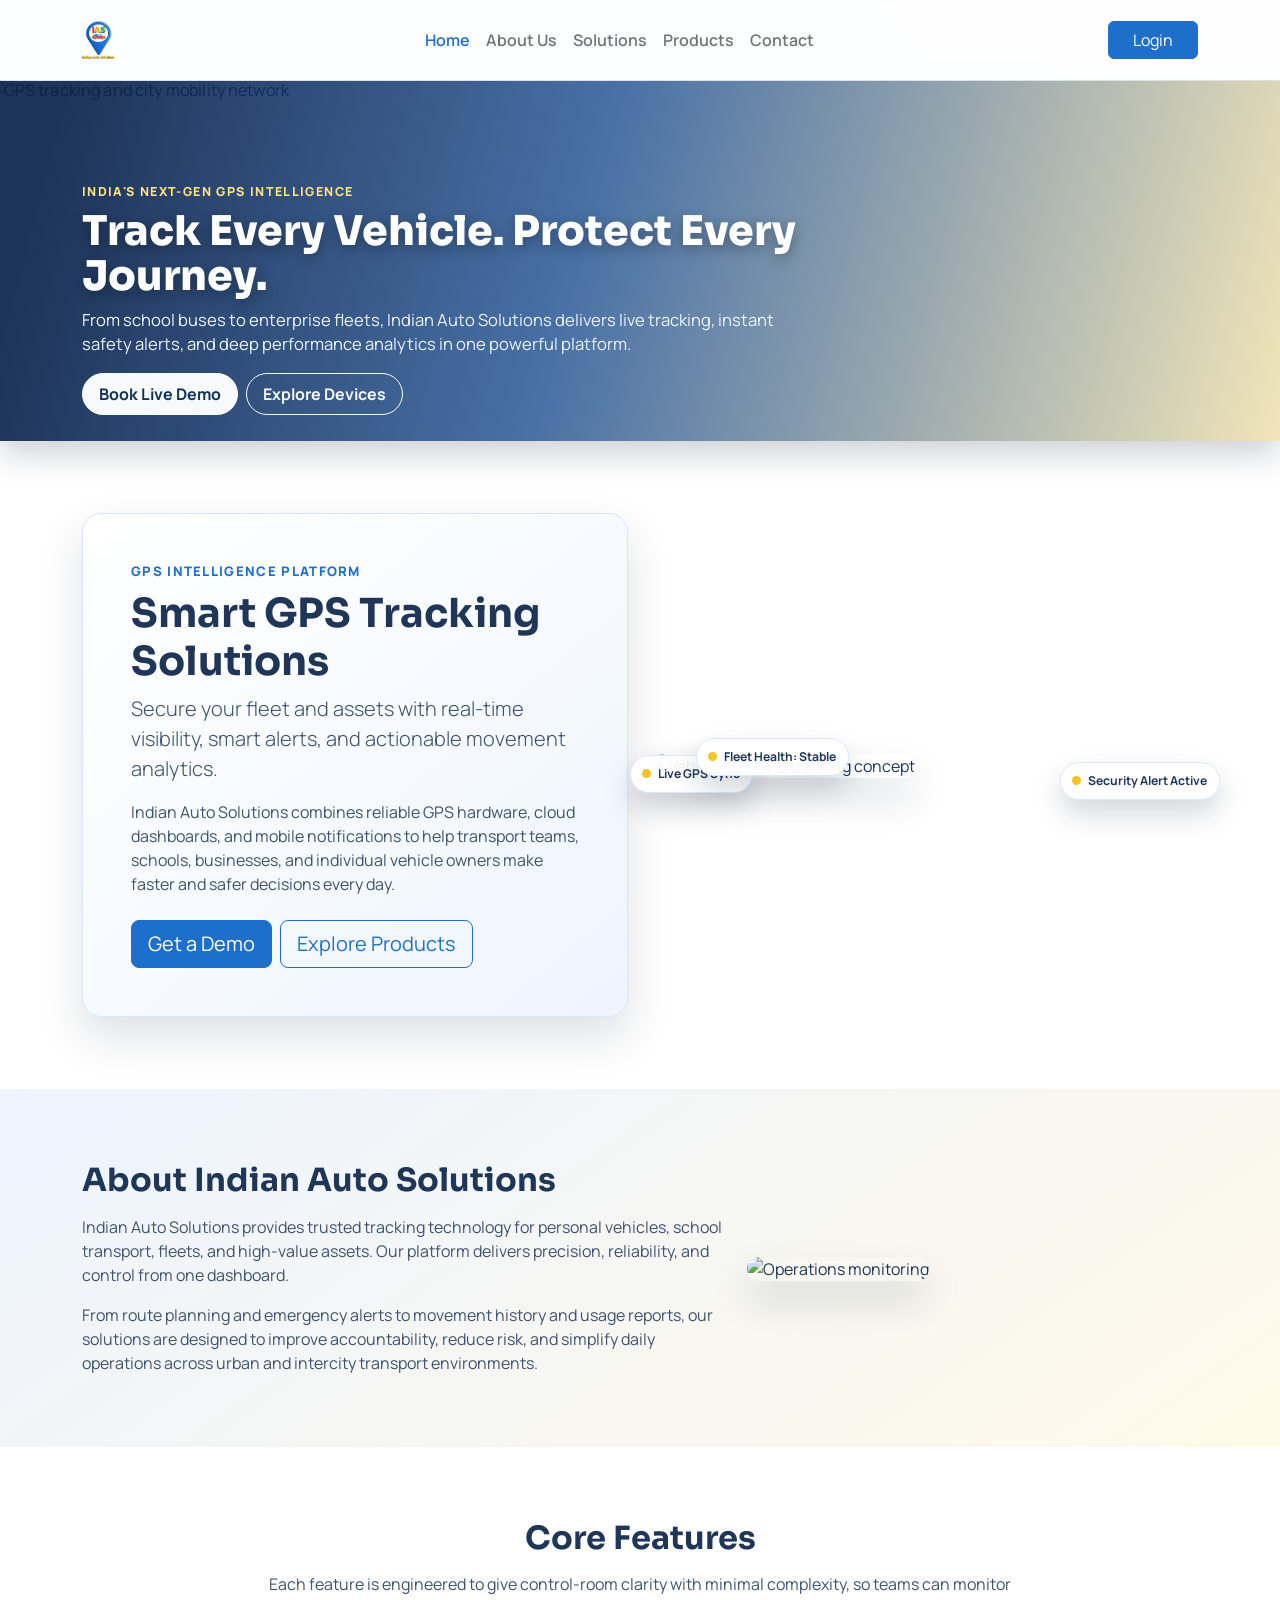
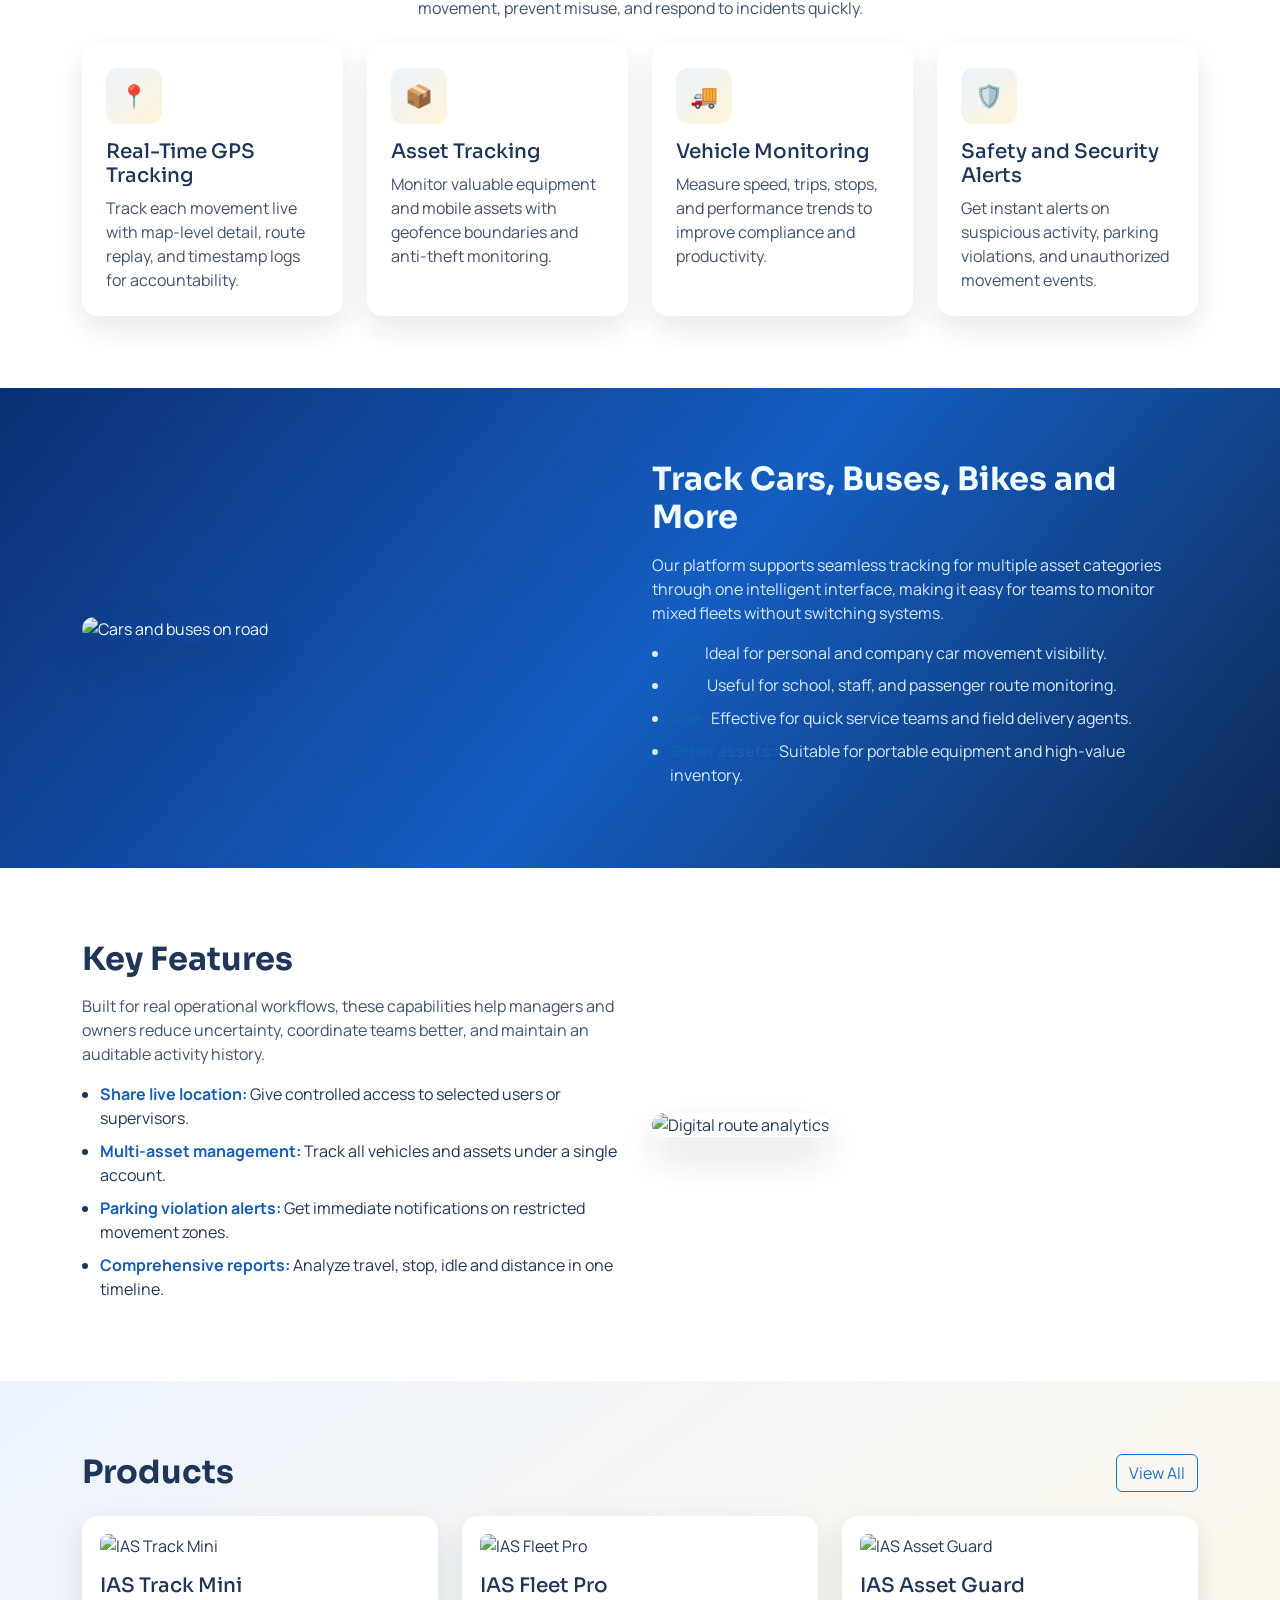
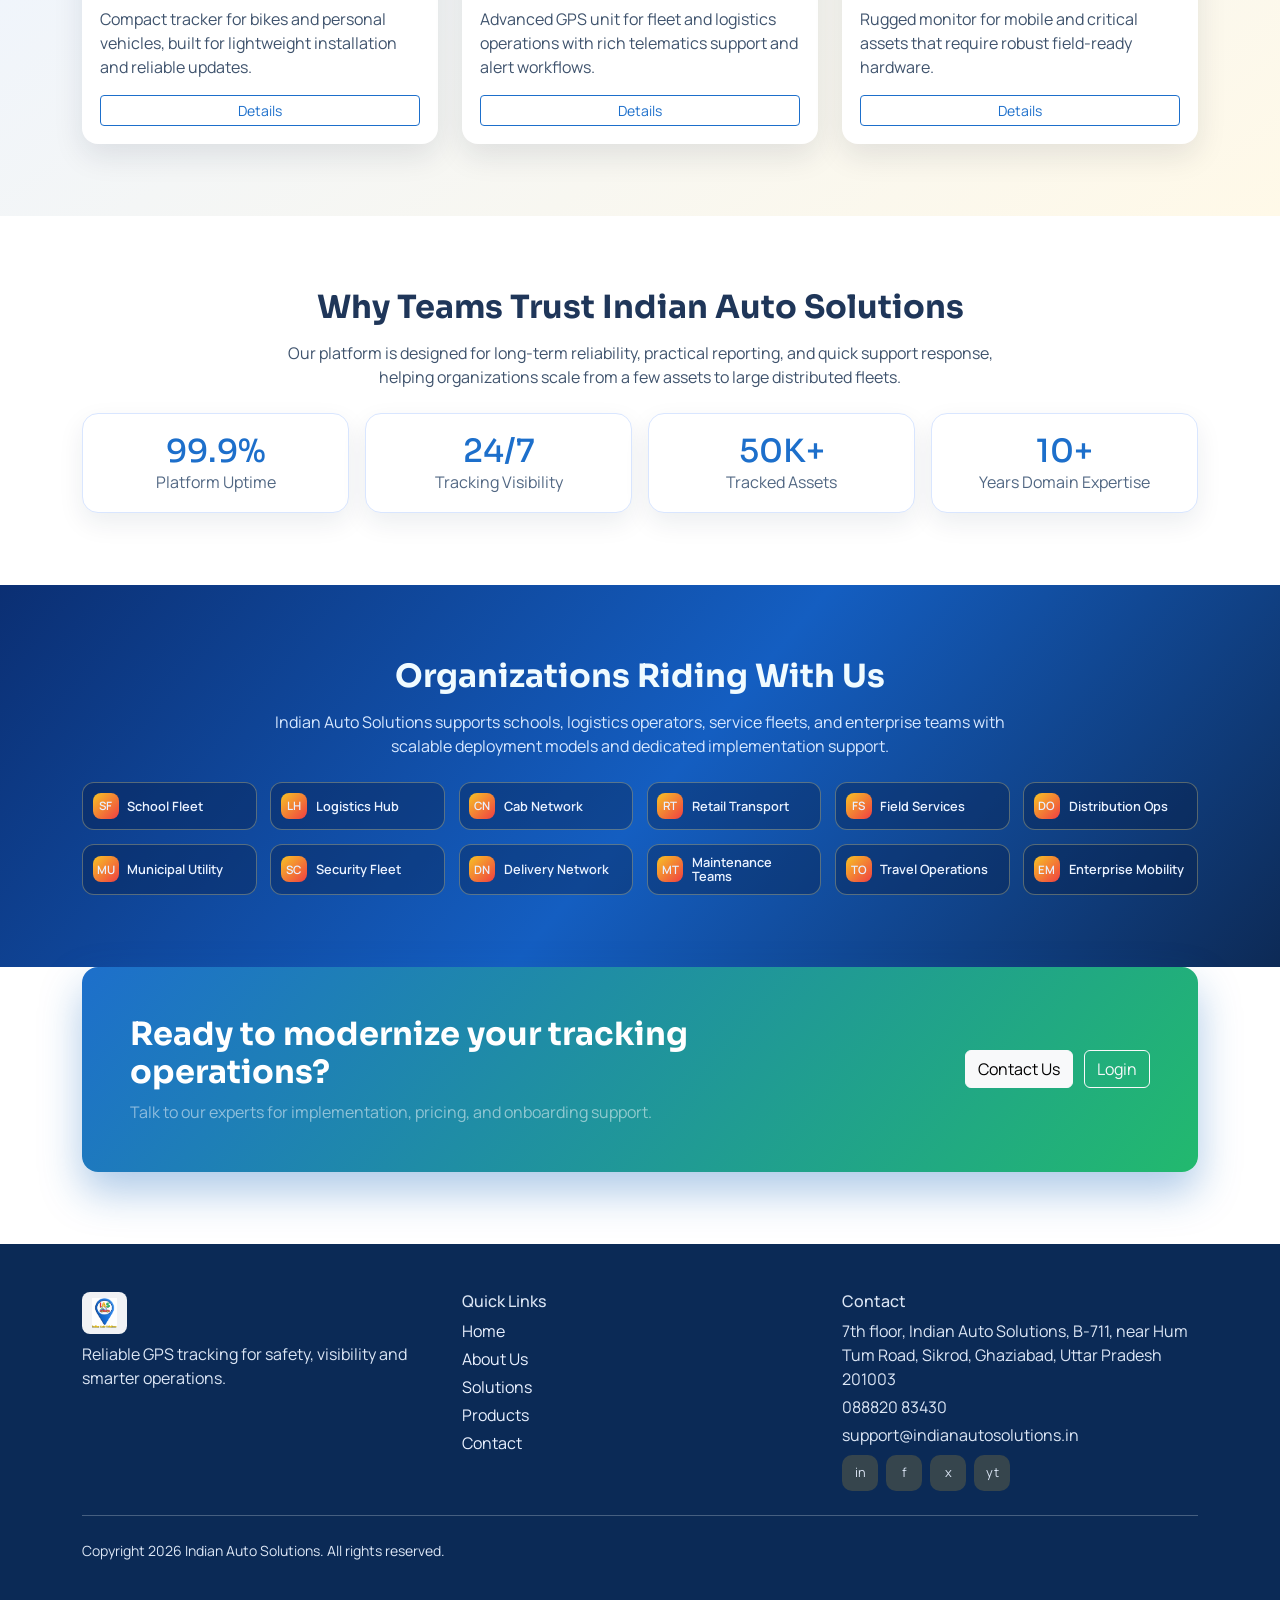
==== index.html @ 1927ebca "Add files via upload" ====
<!DOCTYPE html>
<html lang="en">
  <head>
    <meta charset="UTF-8" />
    <meta name="viewport" content="width=device-width, initial-scale=1" />
    <title>Indian Auto Solutions | Smart GPS Tracking</title>
    <link rel="preconnect" href="https://fonts.googleapis.com" />
    <link rel="preconnect" href="https://fonts.gstatic.com" crossorigin />
    <link href="https://fonts.googleapis.com/css2?family=Manrope:wght@400;500;700;800&family=Sora:wght@500;700&display=swap" rel="stylesheet" />
    <link rel="stylesheet" href="assets/css/bootstrap.min.css" />
    <link rel="stylesheet" href="assets/css/style.css" />
  </head>
  <body>
    <nav class="navbar navbar-expand-lg sticky-top site-nav border-bottom">
      <div class="container py-2">
        <a class="navbar-brand fw-bold" href="index.html" aria-label="Indian Auto Solutions Home">
          <img class="brand-logo" src="assets/images/iaslog.png" alt="Indian Auto Solutions" />
        </a>
        <span class="mobile-brand-title d-lg-none">Indian Auto Solutions</span>
        <button class="navbar-toggler" type="button" data-bs-toggle="collapse" data-bs-target="#mainNav" aria-controls="mainNav" aria-expanded="false" aria-label="Toggle navigation">
          <span class="navbar-toggler-icon"></span>
        </button>
        <div class="collapse navbar-collapse" id="mainNav">
          <ul class="navbar-nav mx-auto mb-2 mb-lg-0">
            <li class="nav-item"><a class="nav-link active" href="index.html">Home</a></li>
            <li class="nav-item"><a class="nav-link" href="about.html">About Us</a></li>
            <li class="nav-item"><a class="nav-link" href="solutions.html">Solutions</a></li>
            <li class="nav-item"><a class="nav-link" href="products.html">Products</a></li>
            <li class="nav-item"><a class="nav-link" href="contact.html">Contact</a></li>
          </ul>
          <a class="btn btn-primary px-4" href="https://indianautosolutions.com/jsp/ias_login.jsp" target="_blank" rel="noopener noreferrer">Login</a>
        </div>
      </div>
    </nav>

    <section class="top-banner">
      <div class="banner-image-wrap">
        <img src="https://images.unsplash.com/photo-1473448912268-2022ce9509d8?auto=format&fit=crop&w=2000&q=80" alt="GPS tracking and city mobility network" class="banner-image" />
        <div class="banner-overlay d-flex flex-column justify-content-end">
          <div class="container">
            <div class="banner-content">
              <p class="mb-2 banner-kicker">India's Next-Gen GPS Intelligence</p>
              <h2 class="banner-title mb-2">Track Every Vehicle. Protect Every Journey.</h2>
              <p class="mb-3 banner-text">From school buses to enterprise fleets, Indian Auto Solutions delivers live tracking, instant safety alerts, and deep performance analytics in one powerful platform.</p>
              <div class="d-flex flex-wrap gap-2">
                <a class="btn btn-light banner-btn" href="contact.html">Book Live Demo</a>
                <a class="btn btn-outline-light banner-btn-outline" href="products.html">Explore Devices</a>
              </div>
            </div>
          </div>
        </div>
      </div>
    </section>

    <main>
      <section class="section-space section-light">
        <div class="container">
          <div class="row g-4 align-items-center">
            <div class="col-lg-6">
              <div class="hero-card p-4 p-lg-5">
                <p class="kicker mb-2">GPS Intelligence Platform</p>
                <h1 class="display-6 fw-bold">Smart GPS Tracking Solutions</h1>
                <p class="lead mb-3">Secure your fleet and assets with real-time visibility, smart alerts, and actionable movement analytics.</p>
                <p class="mb-4">Indian Auto Solutions combines reliable GPS hardware, cloud dashboards, and mobile notifications to help transport teams, schools, businesses, and individual vehicle owners make faster and safer decisions every day.</p>
                <div class="d-flex flex-wrap gap-2">
                  <a class="btn btn-primary btn-lg" href="contact.html">Get a Demo</a>
                  <a class="btn btn-outline-primary btn-lg" href="products.html">Explore Products</a>
                </div>
              </div>
            </div>
            <div class="col-lg-6">
              <div class="hero-visual">
                <img class="img-fluid rounded-4 hero-image" src="https://images.unsplash.com/photo-1503376780353-7e6692767b70?auto=format&fit=crop&w=1400&q=80" alt="Vehicle and GPS tracking concept" />
                <div class="floating-chip chip-a"><span class="chip-dot"></span>Live GPS Sync</div>
                <div class="floating-chip chip-b"><span class="chip-dot"></span>Security Alert Active</div>
                <div class="floating-chip chip-c"><span class="chip-dot"></span>Fleet Health: Stable</div>
              </div>
            </div>
          </div>
        </div>
      </section>

      <section class="section-space section-muted">
        <div class="container">
          <div class="row g-4 align-items-center">
            <div class="col-lg-7">
              <h2 class="fw-bold mb-3">About Indian Auto Solutions</h2>
              <p>Indian Auto Solutions provides trusted tracking technology for personal vehicles, school transport, fleets, and high-value assets. Our platform delivers precision, reliability, and control from one dashboard.</p>
              <p class="mb-0">From route planning and emergency alerts to movement history and usage reports, our solutions are designed to improve accountability, reduce risk, and simplify daily operations across urban and intercity transport environments.</p>
            </div>
            <div class="col-lg-5">
              <img class="img-fluid rounded-4 shadow-soft" src="https://images.unsplash.com/photo-1469474968028-56623f02e42e?auto=format&fit=crop&w=1200&q=80" alt="Operations monitoring" />
            </div>
          </div>
        </div>
      </section>

      <section class="section-space section-light">
        <div class="container">
          <h2 class="section-title text-center">Core Features</h2>
          <p class="section-subtitle mb-4">Each feature is engineered to give control-room clarity with minimal complexity, so teams can monitor movement, prevent misuse, and respond to incidents quickly.</p>
          <div class="row g-4">
            <div class="col-md-6 col-xl-3">
              <article class="card modern-card h-100 p-4">
                <div class="icon-chip mb-3">📍</div>
                <h5>Real-Time GPS Tracking</h5>
                <p class="mb-0">Track each movement live with map-level detail, route replay, and timestamp logs for accountability.</p>
              </article>
            </div>
            <div class="col-md-6 col-xl-3">
              <article class="card modern-card h-100 p-4">
                <div class="icon-chip mb-3">📦</div>
                <h5>Asset Tracking</h5>
                <p class="mb-0">Monitor valuable equipment and mobile assets with geofence boundaries and anti-theft monitoring.</p>
              </article>
            </div>
            <div class="col-md-6 col-xl-3">
              <article class="card modern-card h-100 p-4">
                <div class="icon-chip mb-3">🚚</div>
                <h5>Vehicle Monitoring</h5>
                <p class="mb-0">Measure speed, trips, stops, and performance trends to improve compliance and productivity.</p>
              </article>
            </div>
            <div class="col-md-6 col-xl-3">
              <article class="card modern-card h-100 p-4">
                <div class="icon-chip mb-3">🛡️</div>
                <h5>Safety and Security Alerts</h5>
                <p class="mb-0">Get instant alerts on suspicious activity, parking violations, and unauthorized movement events.</p>
              </article>
            </div>
          </div>
        </div>
      </section>

      <section class="section-space section-dark">
        <div class="container">
          <div class="row g-4 align-items-center">
            <div class="col-lg-6">
              <img class="img-fluid rounded-4 shadow-soft" src="https://images.unsplash.com/photo-1493238792000-8113da705763?auto=format&fit=crop&w=1200&q=80" alt="Cars and buses on road" />
            </div>
            <div class="col-lg-6">
              <h2 class="fw-bold mb-3">Track Cars, Buses, Bikes and More</h2>
              <p>Our platform supports seamless tracking for multiple asset categories through one intelligent interface, making it easy for teams to monitor mixed fleets without switching systems.</p>
              <ul class="feature-list mb-0">
                <li><strong>Car:</strong> Ideal for personal and company car movement visibility.</li>
                <li><strong>Bus:</strong> Useful for school, staff, and passenger route monitoring.</li>
                <li><strong>Bike:</strong> Effective for quick service teams and field delivery agents.</li>
                <li><strong>Other assets:</strong> Suitable for portable equipment and high-value inventory.</li>
              </ul>
            </div>
          </div>
        </div>
      </section>

      <section class="section-space section-light">
        <div class="container">
          <div class="row g-4 align-items-center">
            <div class="col-lg-6 order-2 order-lg-1">
              <h2 class="fw-bold mb-3">Key Features</h2>
              <p>Built for real operational workflows, these capabilities help managers and owners reduce uncertainty, coordinate teams better, and maintain an auditable activity history.</p>
              <ul class="feature-list mb-0">
                <li><strong>Share live location:</strong> Give controlled access to selected users or supervisors.</li>
                <li><strong>Multi-asset management:</strong> Track all vehicles and assets under a single account.</li>
                <li><strong>Parking violation alerts:</strong> Get immediate notifications on restricted movement zones.</li>
                <li><strong>Comprehensive reports:</strong> Analyze travel, stop, idle and distance in one timeline.</li>
              </ul>
            </div>
            <div class="col-lg-6 order-1 order-lg-2">
              <img class="img-fluid rounded-4 shadow-soft" src="https://images.unsplash.com/photo-1556155092-490a1ba16284?auto=format&fit=crop&w=1200&q=80" alt="Digital route analytics" />
            </div>
          </div>
        </div>
      </section>

      <section class="section-space section-muted">
        <div class="container">
          <div class="d-flex justify-content-between align-items-center mb-4 flex-wrap gap-2">
            <h2 class="fw-bold mb-0">Products</h2>
            <a class="btn btn-outline-primary" href="products.html">View All</a>
          </div>
          <div class="row g-4">
            <div class="col-md-6 col-lg-4">
              <article class="card modern-card product-preview-card h-100 p-3">
                <img class="img-fluid rounded-3 mb-3" src="https://images.unsplash.com/photo-1518773553398-650c184e0bb3?auto=format&fit=crop&w=1000&q=80" alt="IAS Track Mini" />
                <h5>IAS Track Mini</h5>
                <p class="mb-3">Compact tracker for bikes and personal vehicles, built for lightweight installation and reliable updates.</p>
                <a class="btn btn-sm btn-outline-primary" href="products.html">Details</a>
              </article>
            </div>
            <div class="col-md-6 col-lg-4">
              <article class="card modern-card product-preview-card h-100 p-3">
                <img class="img-fluid rounded-3 mb-3" src="https://images.unsplash.com/photo-1550009158-9ebf69173e03?auto=format&fit=crop&w=1000&q=80" alt="IAS Fleet Pro" />
                <h5>IAS Fleet Pro</h5>
                <p class="mb-3">Advanced GPS unit for fleet and logistics operations with rich telematics support and alert workflows.</p>
                <a class="btn btn-sm btn-outline-primary" href="products.html">Details</a>
              </article>
            </div>
            <div class="col-md-6 col-lg-4">
              <article class="card modern-card product-preview-card h-100 p-3">
                <img class="img-fluid rounded-3 mb-3" src="https://images.unsplash.com/photo-1581092160607-ee22621dd758?auto=format&fit=crop&w=1000&q=80" alt="IAS Asset Guard" />
                <h5>IAS Asset Guard</h5>
                <p class="mb-3">Rugged monitor for mobile and critical assets that require robust field-ready hardware.</p>
                <a class="btn btn-sm btn-outline-primary" href="products.html">Details</a>
              </article>
            </div>
          </div>
        </div>
      </section>

      <section class="section-space section-light">
        <div class="container">
          <h2 class="section-title text-center">Why Teams Trust Indian Auto Solutions</h2>
          <p class="section-subtitle mb-4">Our platform is designed for long-term reliability, practical reporting, and quick support response, helping organizations scale from a few assets to large distributed fleets.</p>
          <div class="row g-3">
            <div class="col-md-3 col-6"><div class="metric-box"><h3>99.9%</h3><p>Platform Uptime</p></div></div>
            <div class="col-md-3 col-6"><div class="metric-box"><h3>24/7</h3><p>Tracking Visibility</p></div></div>
            <div class="col-md-3 col-6"><div class="metric-box"><h3>50K+</h3><p>Tracked Assets</p></div></div>
            <div class="col-md-3 col-6"><div class="metric-box"><h3>10+</h3><p>Years Domain Expertise</p></div></div>
          </div>
        </div>
      </section>

      <section class="section-space section-dark">
        <div class="container">
          <h2 class="section-title text-center">Organizations Riding With Us</h2>
          <p class="section-subtitle mb-4">Indian Auto Solutions supports schools, logistics operators, service fleets, and enterprise teams with scalable deployment models and dedicated implementation support.</p>
          <div class="logo-cloud">
            <div class="logo-item"><span class="logo-mark">SF</span><span class="logo-name">School Fleet</span></div>
            <div class="logo-item"><span class="logo-mark">LH</span><span class="logo-name">Logistics Hub</span></div>
            <div class="logo-item"><span class="logo-mark">CN</span><span class="logo-name">Cab Network</span></div>
            <div class="logo-item"><span class="logo-mark">RT</span><span class="logo-name">Retail Transport</span></div>
            <div class="logo-item"><span class="logo-mark">FS</span><span class="logo-name">Field Services</span></div>
            <div class="logo-item"><span class="logo-mark">DO</span><span class="logo-name">Distribution Ops</span></div>
            <div class="logo-item"><span class="logo-mark">MU</span><span class="logo-name">Municipal Utility</span></div>
            <div class="logo-item"><span class="logo-mark">SC</span><span class="logo-name">Security Fleet</span></div>
            <div class="logo-item"><span class="logo-mark">DN</span><span class="logo-name">Delivery Network</span></div>
            <div class="logo-item"><span class="logo-mark">MT</span><span class="logo-name">Maintenance Teams</span></div>
            <div class="logo-item"><span class="logo-mark">TO</span><span class="logo-name">Travel Operations</span></div>
            <div class="logo-item"><span class="logo-mark">EM</span><span class="logo-name">Enterprise Mobility</span></div>
          </div>
        </div>
      </section>

      <section class="section-space pt-0 section-light">
        <div class="container">
          <div class="cta-wrap p-4 p-lg-5">
            <div class="row g-3 align-items-center">
              <div class="col-lg-8">
                <h2 class="fw-bold text-white mb-2">Ready to modernize your tracking operations?</h2>
                <p class="text-white-50 mb-0">Talk to our experts for implementation, pricing, and onboarding support.</p>
              </div>
              <div class="col-lg-4 text-lg-end">
                <a class="btn btn-light me-2" href="contact.html">Contact Us</a>
                <a class="btn btn-outline-light" href="https://indianautosolutions.com/jsp/ias_login.jsp" target="_blank" rel="noopener noreferrer">Login</a>
              </div>
            </div>
          </div>
        </div>
      </section>
    </main>

    <footer class="footer-dark py-5">
      <div class="container">
        <div class="row g-4">
          <div class="col-md-4">
            <div class="footer-logo-badge mb-2">
              <img class="footer-logo" src="assets/images/iaslog.png" alt="Indian Auto Solutions" />
            </div>
            <p class="mb-0">Reliable GPS tracking for safety, visibility and smarter operations.</p>
          </div>
          <div class="col-md-4">
            <h6>Quick Links</h6>
            <div class="d-flex flex-column gap-1">
              <a href="index.html">Home</a>
              <a href="about.html">About Us</a>
              <a href="solutions.html">Solutions</a>
              <a href="products.html">Products</a>
              <a href="contact.html">Contact</a>
            </div>
          </div>
          <div class="col-md-4">
            <h6>Contact</h6>
            <p class="mb-1">7th floor, Indian Auto Solutions, B-711, near Hum Tum Road, Sikrod, Ghaziabad, Uttar Pradesh 201003</p>
            <p class="mb-1">088820 83430</p>
            <p class="mb-2">support@indianautosolutions.in</p>
            <div class="d-flex gap-2 social-row">
              <span>in</span><span>f</span><span>x</span><span>yt</span>
            </div>
          </div>
        </div>
        <hr class="border-light opacity-25 my-4" />
        <p class="mb-0 small">Copyright 2026 Indian Auto Solutions. All rights reserved.</p>
      </div>
    </footer>

    <script src="assets/js/bootstrap.bundle.min.js"></script>
    <script src="assets/js/main.js"></script>
  </body>
</html>
---- assets/css/style.css ----
:root {
  --ias-primary: #1d6fcb;
  --ias-accent: #22b96e;
  --ias-dark: #0b2f73;
  --ias-body: #1f3659;
  --ias-yellow: #f7c325;
  --ias-red: #ef3e43;
  --bs-primary: #1d6fcb;
  --bs-primary-rgb: 29, 111, 203;
}

* {
  box-sizing: border-box;
}

body {
  font-family: "Manrope", "Segoe UI", sans-serif;
  color: var(--ias-body);
  background:
    radial-gradient(circle at 10% 10%, #e4f0ff 0%, transparent 38%),
    radial-gradient(circle at 90% 90%, #fff4cd 0%, transparent 43%),
    #f4f8ff;
}

p {
  color: #3f536d;
}

h1,
h2,
h3,
h4,
h5,
.navbar-brand {
  font-family: "Sora", "Segoe UI", sans-serif;
}

.brand-logo {
  height: 38px;
  width: auto;
  display: block;
}

.mobile-brand-title {
  font-family: "Sora", "Segoe UI", sans-serif;
  font-size: 1rem;
  font-weight: 700;
  color: #17457c;
  margin-left: 0.6rem;
  margin-right: auto;
  white-space: nowrap;
}

.footer-logo-badge {
  display: inline-flex;
  align-items: center;
  justify-content: center;
  padding: 0.4rem 0.6rem;
  background: rgba(255, 255, 255, 0.94);
  border-radius: 0.5rem;
}

.footer-logo {
  height: 30px;
  width: auto;
  display: block;
}

.site-nav {
  backdrop-filter: blur(10px);
  background: rgba(255, 255, 255, 0.9);
}

.site-nav .nav-link {
  font-weight: 600;
}

.site-nav .nav-link.active {
  color: var(--ias-primary) !important;
}

.btn-primary {
  background-color: var(--ias-primary);
  border-color: var(--ias-primary);
}

.btn-primary:hover,
.btn-primary:focus {
  background-color: #155eb4;
  border-color: #155eb4;
}

.btn-outline-primary {
  color: var(--ias-primary);
  border-color: var(--ias-primary);
}

.btn-outline-primary:hover,
.btn-outline-primary:focus {
  background-color: var(--ias-primary);
  border-color: var(--ias-primary);
}

.top-banner {
  padding: 0;
}

.banner-image-wrap {
  position: relative;
  overflow: hidden;
  border-radius: 0;
  min-height: 320px;
  box-shadow: 0 14px 30px rgba(15, 34, 59, 0.2);
}

.banner-image {
  width: 100%;
  height: 360px;
  object-fit: cover;
  display: block;
  transform: scale(1.02);
}

.banner-overlay {
  position: absolute;
  inset: 0;
  padding: 1.6rem 1.6rem;
  background: linear-gradient(105deg, rgba(8, 31, 71, 0.9) 5%, rgba(16, 67, 134, 0.74) 45%, rgba(247, 195, 37, 0.32) 100%);
  color: #edf3ff;
}

.banner-content {
  max-width: 720px;
}

.banner-kicker {
  font-size: 0.78rem;
  font-weight: 800;
  text-transform: uppercase;
  letter-spacing: 0.11em;
  color: #ffe082;
}

.banner-title {
  font-size: clamp(1.45rem, 3.2vw, 2.7rem);
  font-weight: 800;
  line-height: 1.1;
  color: #ffffff;
  text-shadow: 0 4px 14px rgba(0, 0, 0, 0.32);
}

.banner-text {
  font-size: clamp(0.93rem, 1.3vw, 1.08rem);
  color: #edf3ff;
  max-width: 760px;
}

.banner-btn {
  color: #0d3158;
  font-weight: 700;
  border-radius: 999px;
  padding: 0.5rem 1rem;
}

.banner-btn-outline {
  border-radius: 999px;
  padding: 0.5rem 1rem;
  font-weight: 700;
}

.inner-page-banner {
  position: relative;
  min-height: 330px;
  background-size: cover;
  background-position: center;
  background-repeat: no-repeat;
}

.inner-banner-overlay {
  min-height: 330px;
  display: flex;
  align-items: flex-end;
  padding: 1.7rem 0;
  background: linear-gradient(108deg, rgba(8, 31, 71, 0.9) 8%, rgba(16, 67, 134, 0.72) 44%, rgba(247, 195, 37, 0.28) 100%);
}

.inner-banner-content {
  max-width: 820px;
}

.inner-banner-content .banner-kicker {
  color: #ffe082;
}

.inner-banner-content .banner-title {
  margin: 0;
}

.inner-banner-content .banner-text {
  color: #e9f2ff;
}

.inner-banner-about {
  background-image: url("https://images.unsplash.com/photo-1521791136064-7986c2920216?auto=format&fit=crop&w=1800&q=80");
}

.inner-banner-solutions {
  background-image: url("https://images.unsplash.com/photo-1493238792000-8113da705763?auto=format&fit=crop&w=1800&q=80");
}

.inner-banner-products {
  background-image: url("https://images.unsplash.com/photo-1518773553398-650c184e0bb3?auto=format&fit=crop&w=1800&q=80");
}

.inner-banner-contact {
  background-image: url("https://images.unsplash.com/photo-1454165804606-c3d57bc86b40?auto=format&fit=crop&w=1800&q=80");
}

.section-space {
  padding: 4.5rem 0;
}

.section-light {
  background: #ffffff;
}

.section-muted {
  background: linear-gradient(145deg, #edf4ff, #fff9e8);
}

.section-dark {
  background: linear-gradient(130deg, #0b2f73 0%, #145ec1 52%, #0d2a56 100%);
  color: #f0fbff;
}

.section-dark p,
.section-dark li,
.section-dark .lead {
  color: #d7e8ff;
}

.section-title {
  font-weight: 700;
  margin-bottom: 0.9rem;
}

.section-subtitle {
  max-width: 760px;
  margin: 0 auto;
  text-align: center;
}

.kicker {
  font-size: 0.82rem;
  text-transform: uppercase;
  letter-spacing: 0.1em;
  color: var(--ias-primary);
  font-weight: 800;
}

.hero-card {
  border-radius: 1.2rem;
  border: 1px solid #d6e6ff;
  background: linear-gradient(140deg, #ffffff, #eef5ff);
  box-shadow: 0 20px 45px rgba(15, 34, 59, 0.14);
}

.hero-card .lead {
  color: #3b4f6b;
}

.hero-image,
.shadow-soft {
  box-shadow: 0 20px 38px rgba(15, 34, 59, 0.15);
}

.hero-visual {
  position: relative;
}

.hero-visual .hero-image {
  border-radius: 1.1rem;
}

.floating-chip {
  position: absolute;
  display: flex;
  align-items: center;
  gap: 0.45rem;
  padding: 0.55rem 0.7rem;
  border-radius: 999px;
  background: rgba(255, 255, 255, 0.95);
  border: 1px solid #dbe7ff;
  box-shadow: 0 14px 28px rgba(15, 34, 59, 0.18);
  color: #1f3659;
  font-size: 0.76rem;
  font-weight: 700;
  transform: translate3d(var(--parallax-x, 0), var(--parallax-y, 0), 0);
  will-change: transform;
  animation: floatY 4.2s ease-in-out infinite;
}

.chip-a {
  top: 10%;
  left: -4%;
}

.chip-b {
  right: -4%;
  top: 38%;
  animation-delay: 0.5s;
}

.chip-c {
  left: 8%;
  bottom: 8%;
  animation-delay: 0.9s;
}

.chip-dot {
  width: 9px;
  height: 9px;
  border-radius: 50%;
  background: var(--ias-yellow);
}

@keyframes floatY {
  0%,
  100% {
    margin-top: 0;
  }

  50% {
    margin-top: -7px;
  }
}

.modern-card {
  border: 0;
  border-radius: 1rem;
  box-shadow: 0 12px 30px rgba(15, 34, 59, 0.1);
  background: #ffffff;
  transition: transform 0.22s ease, box-shadow 0.22s ease;
}

.modern-card:hover {
  transform: translateY(-4px);
  box-shadow: 0 18px 36px rgba(15, 34, 59, 0.14);
}

.product-preview-card {
  display: flex;
  flex-direction: column;
  padding: 1.15rem !important;
}

.product-preview-card h5 {
  margin-bottom: 0.55rem;
}

.product-preview-card p {
  margin-bottom: 1rem !important;
}

.product-preview-card .btn {
  margin-top: auto;
}

.icon-chip {
  width: 56px;
  height: 56px;
  border-radius: 12px;
  display: inline-flex;
  align-items: center;
  justify-content: center;
  font-size: 1.4rem;
  background: linear-gradient(135deg, #eaf3ff, #fff5d7);
}

.feature-list {
  margin: 0;
  padding: 0 0 0 1.1rem;
}

.feature-list li {
  margin-bottom: 0.55rem;
}

.feature-list strong {
  color: #155eb4;
}

.cta-wrap {
  border-radius: 1rem;
  background: linear-gradient(130deg, #1d6fcb, #22b96e);
  box-shadow: 0 20px 42px rgba(24, 102, 188, 0.35);
}

.metric-box {
  border-radius: 1rem;
  border: 1px solid #d9e6ff;
  background: #ffffff;
  text-align: center;
  padding: 1.1rem;
  box-shadow: 0 10px 26px rgba(15, 34, 59, 0.08);
}

.metric-box h3 {
  margin: 0;
  font-size: 2rem;
  color: #1d6fcb;
}

.metric-box p {
  margin: 0;
  color: #516783;
}

.logo-cloud {
  display: grid;
  grid-template-columns: repeat(6, minmax(0, 1fr));
  gap: 0.85rem;
}

.logo-item {
  border: 1px solid rgba(248, 223, 134, 0.32);
  border-radius: 0.75rem;
  display: flex;
  align-items: center;
  gap: 0.55rem;
  padding: 0.65rem 0.6rem;
  font-size: 0.8rem;
  font-weight: 600;
  color: #eaf2ff;
  background: rgba(7, 28, 63, 0.35);
}

.logo-mark {
  flex: 0 0 auto;
  width: 26px;
  height: 26px;
  border-radius: 8px;
  background: linear-gradient(135deg, #f7c325, #ef3e43);
  color: #e8f0ff;
  display: inline-flex;
  align-items: center;
  justify-content: center;
  font-size: 0.72rem;
}

.logo-name {
  line-height: 1.1;
}

body.scroll-ready .scroll-reveal {
  opacity: 0;
  transform: translateY(20px);
  transition: opacity 0.6s ease, transform 0.6s ease;
}

body.scroll-ready .scroll-reveal.revealed {
  opacity: 1;
  transform: translateY(0);
}

.footer-dark {
  background: #0b2a56;
  color: #dce6f5;
}

.footer-dark p,
.footer-dark h5,
.footer-dark h6,
.footer-dark .small {
  color: #dce6f5;
}

.footer-dark a {
  text-decoration: none;
  color: #eaf1ff;
}

.social-row span {
  width: 36px;
  height: 36px;
  border-radius: 10px;
  background: rgba(247, 195, 37, 0.18);
  display: inline-flex;
  align-items: center;
  justify-content: center;
  font-size: 0.8rem;
}

.map-box {
  min-height: 210px;
  border-radius: 0.75rem;
  display: flex;
  align-items: center;
  justify-content: center;
  color: #24508c;
  font-weight: 700;
  background:
    linear-gradient(45deg, #e5efff 25%, transparent 25%),
    linear-gradient(-45deg, #e5efff 25%, transparent 25%),
    linear-gradient(45deg, transparent 75%, #fff2cc 75%),
    linear-gradient(-45deg, transparent 75%, #fff2cc 75%);
  background-size: 24px 24px;
  background-position: 0 0, 0 12px, 12px -12px, -12px 0;
}

@media (max-width: 991.98px) {
  .section-space {
    padding: 3.2rem 0;
  }

  .logo-cloud {
    grid-template-columns: repeat(3, minmax(0, 1fr));
  }

  .banner-image {
    height: 300px;
  }

  .inner-page-banner,
  .inner-banner-overlay {
    min-height: 300px;
  }

  .chip-a,
  .chip-b,
  .chip-c {
    transform: scale(0.9);
  }

  .chip-a {
    left: 2%;
  }

  .chip-b {
    right: 2%;
  }
}

@media (max-width: 575.98px) {
  .logo-cloud {
    grid-template-columns: repeat(2, minmax(0, 1fr));
  }

  .floating-chip {
    font-size: 0.68rem;
    padding: 0.45rem 0.6rem;
  }

  .banner-image {
    height: 250px;
  }

  .inner-page-banner,
  .inner-banner-overlay {
    min-height: 260px;
  }

  .banner-overlay {
    padding: 1rem;
  }

  .inner-banner-overlay {
    padding: 1rem 0;
  }

  .banner-title {
    font-size: 1.45rem;
  }

  .chip-b {
    top: 34%;
  }
}

@media (prefers-reduced-motion: reduce) {
  .floating-chip {
    animation: none;
  }

  body.scroll-ready .scroll-reveal {
    transition: none;
  }
}
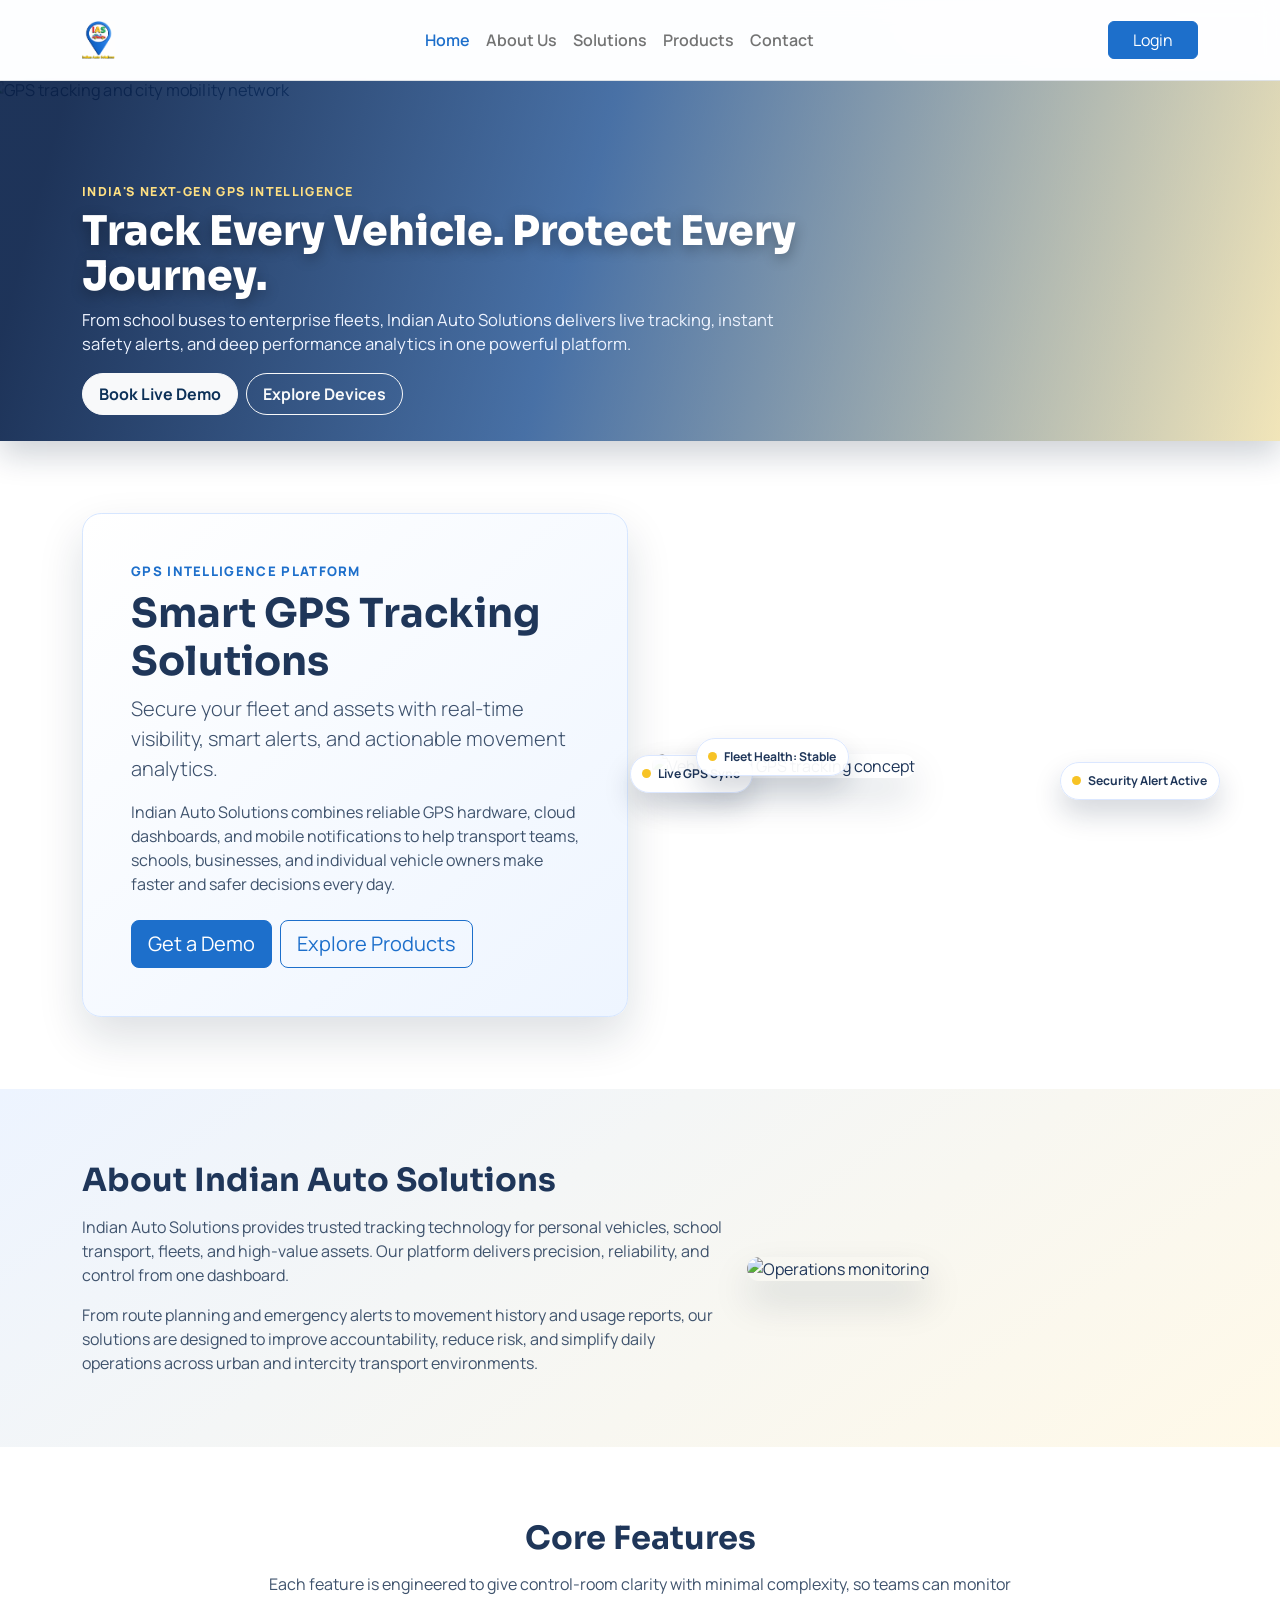
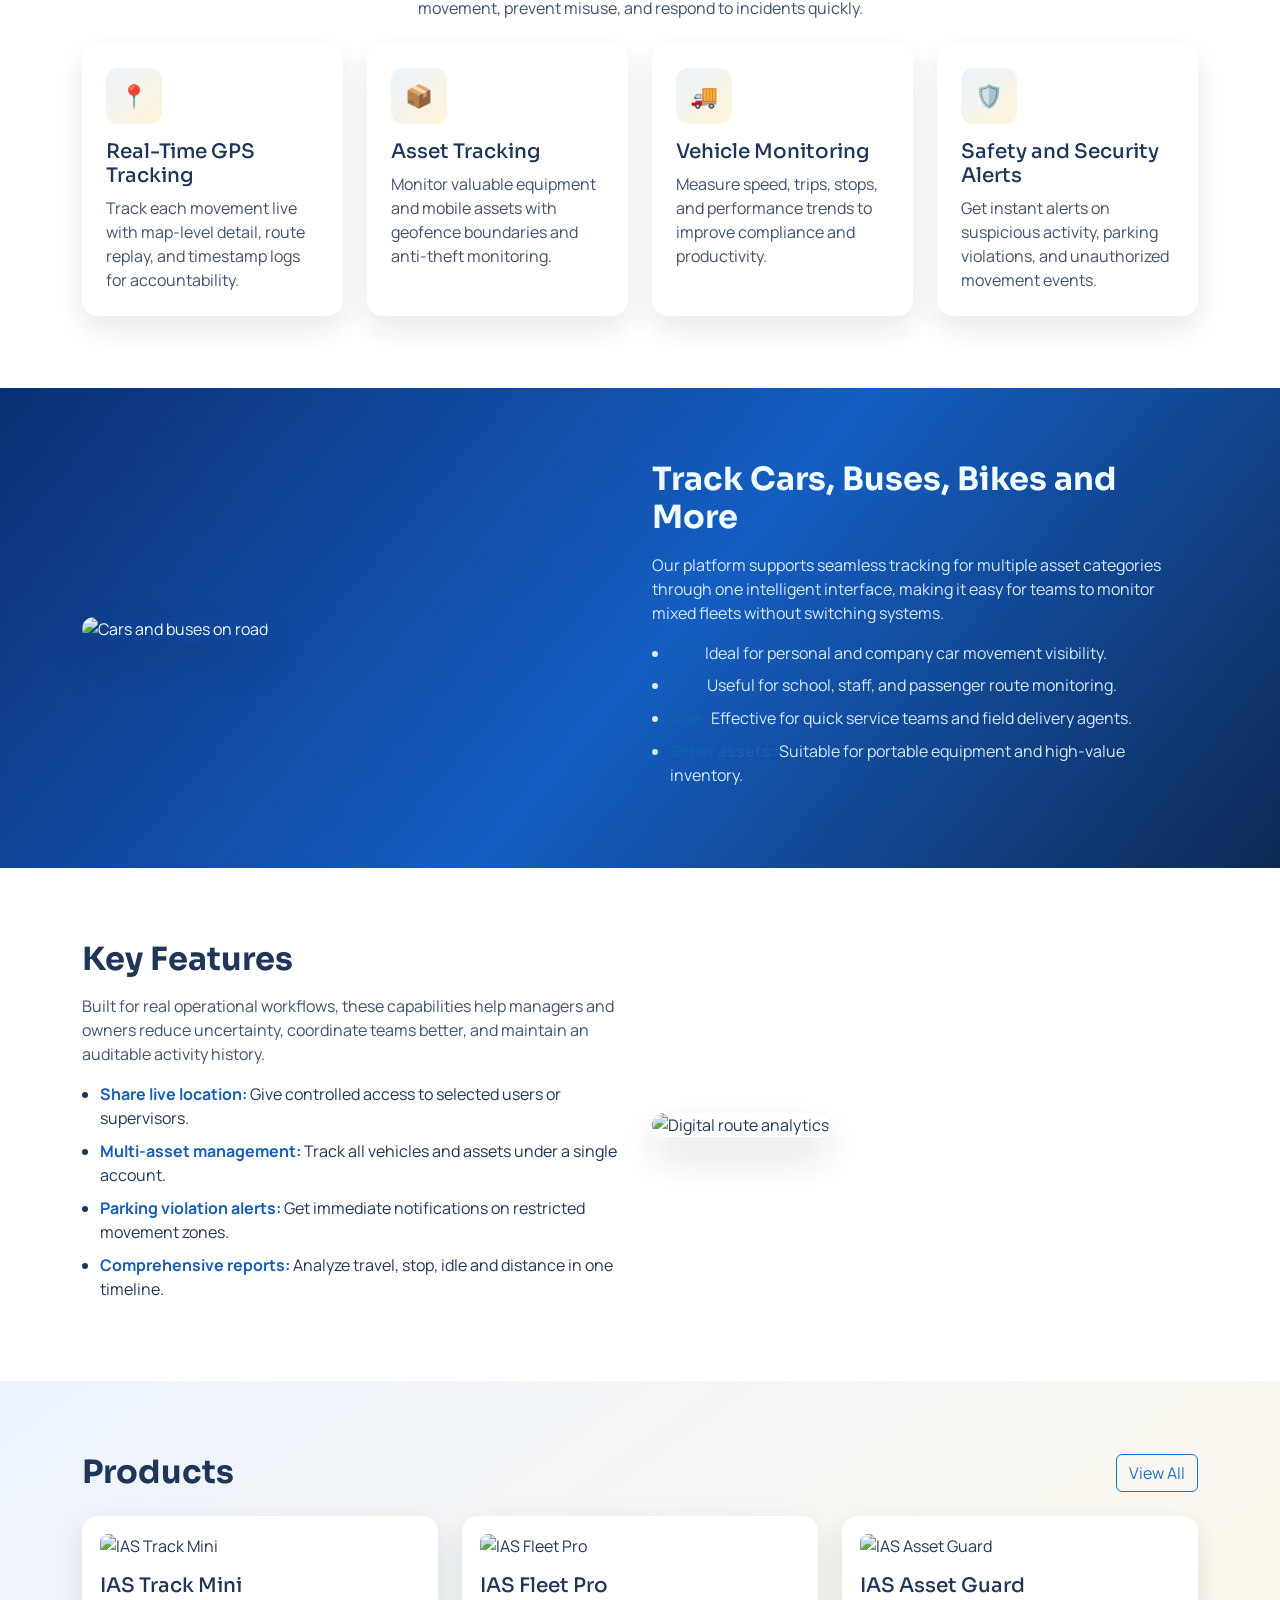
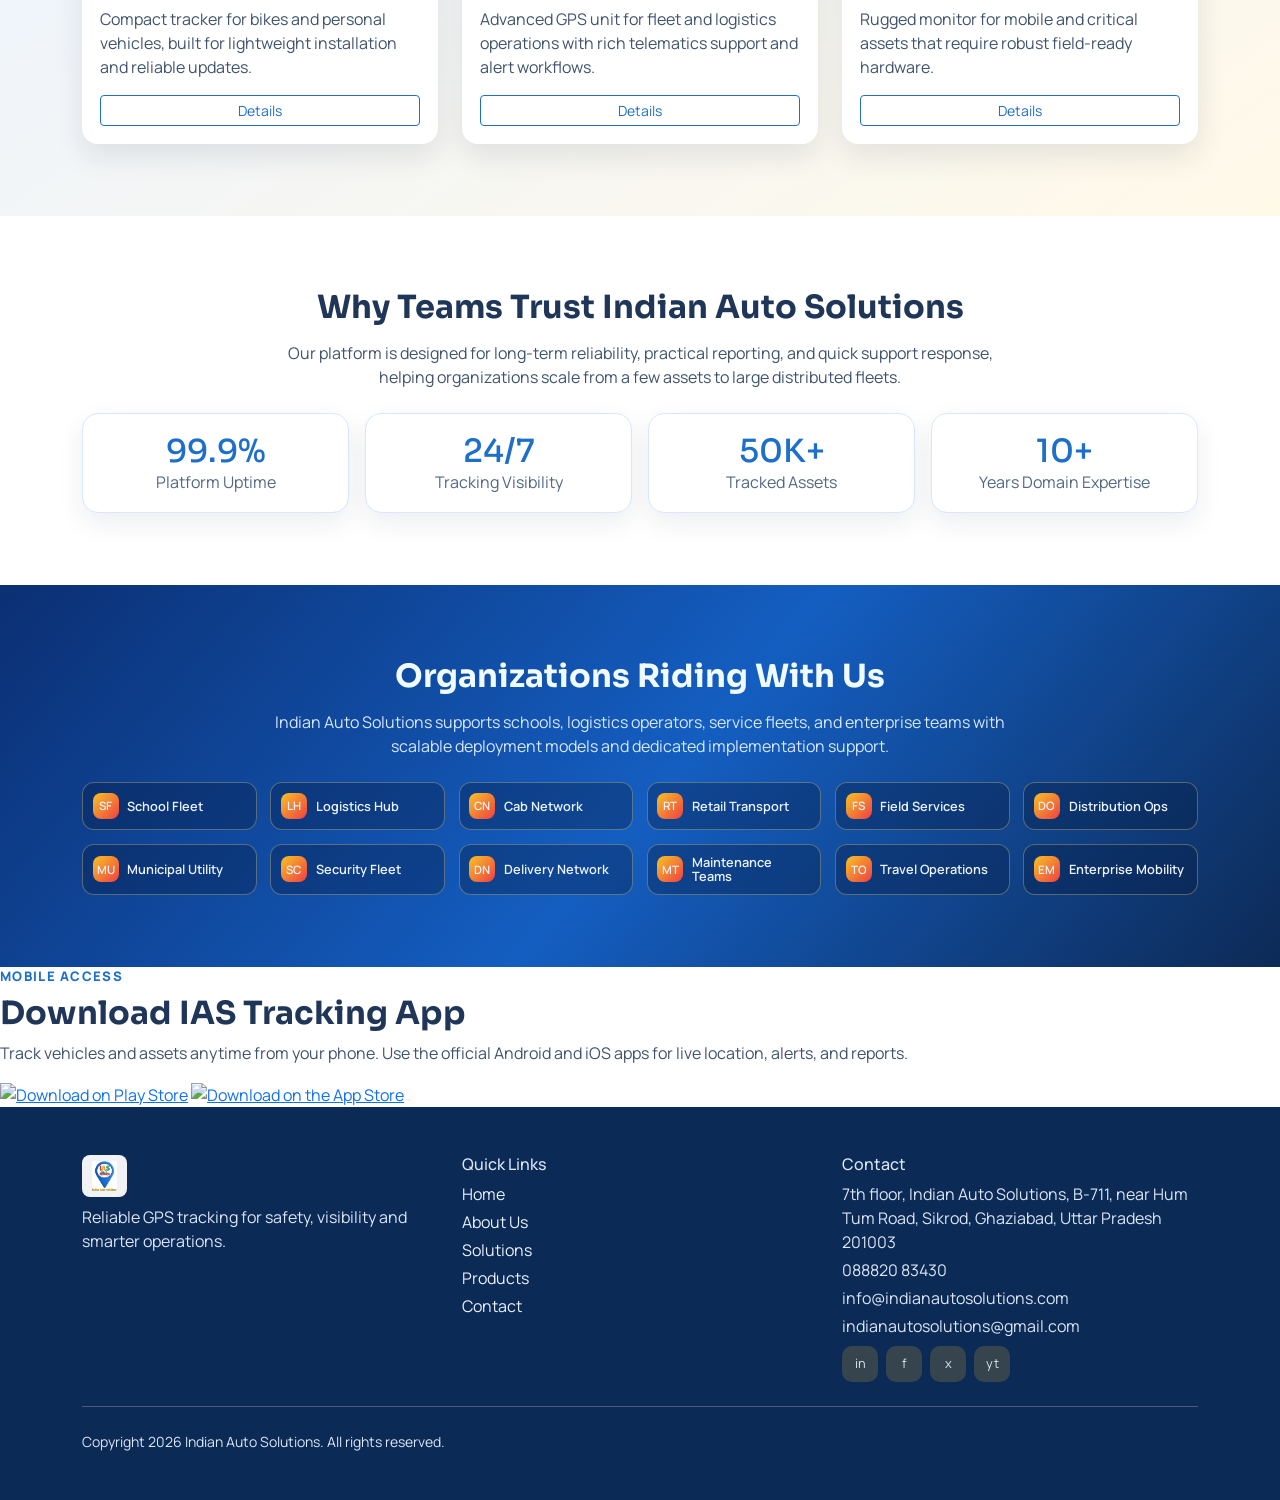
==== commit 62a1bd84: "Add files via upload" ====
--- a/index.html
+++ b/index.html
@@ -48,7 +48,6 @@
               </div>
             </div>
           </div>
-        </div>
       </div>
     </section>
 
@@ -241,23 +240,19 @@
         </div>
       </section>
 
-      <section class="section-space pt-0 section-light">
-        <div class="container">
-          <div class="cta-wrap p-4 p-lg-5">
-            <div class="row g-3 align-items-center">
-              <div class="col-lg-8">
-                <h2 class="fw-bold text-white mb-2">Ready to modernize your tracking operations?</h2>
-                <p class="text-white-50 mb-0">Talk to our experts for implementation, pricing, and onboarding support.</p>
-              </div>
-              <div class="col-lg-4 text-lg-end">
-                <a class="btn btn-light me-2" href="contact.html">Contact Us</a>
-                <a class="btn btn-outline-light" href="https://indianautosolutions.com/jsp/ias_login.jsp" target="_blank" rel="noopener noreferrer">Login</a>
-              </div>
-            </div>
-          </div>
-        </div>
-      </section>
     </main>
+
+    <section class="app-download-section section-light">
+      <div class="app-download-card">
+        <p class="kicker mb-2">Mobile Access</p>
+        <h2 class="section-title mb-2">Download IAS Tracking App</h2>
+        <p class="mb-3">Track vehicles and assets anytime from your phone. Use the official Android and iOS apps for live location, alerts, and reports.</p>
+        <div class="app-links">
+          <a class="app-link" href="https://play.google.com/store/apps/details?id=com.vts.indianautosolution" target="_blank" rel="noopener noreferrer"><img class="app-icon-img" src="assets/images/playstore.png" alt="Download on Play Store" /></a>
+          <a class="app-link" href="https://apps.apple.com/in/app/traking24-com/id1668769351" target="_blank" rel="noopener noreferrer"><img class="app-icon-img" src="assets/images/ios.png" alt="Download on the App Store" /></a>
+        </div>
+      </div>
+    </section>
 
     <footer class="footer-dark py-5">
       <div class="container">
@@ -282,7 +277,8 @@
             <h6>Contact</h6>
             <p class="mb-1">7th floor, Indian Auto Solutions, B-711, near Hum Tum Road, Sikrod, Ghaziabad, Uttar Pradesh 201003</p>
             <p class="mb-1">088820 83430</p>
-            <p class="mb-2">support@indianautosolutions.in</p>
+            <p class="mb-1">info@indianautosolutions.com</p>
+            <p class="mb-2">indianautosolutions@gmail.com</p>
             <div class="d-flex gap-2 social-row">
               <span>in</span><span>f</span><span>x</span><span>yt</span>
             </div>
